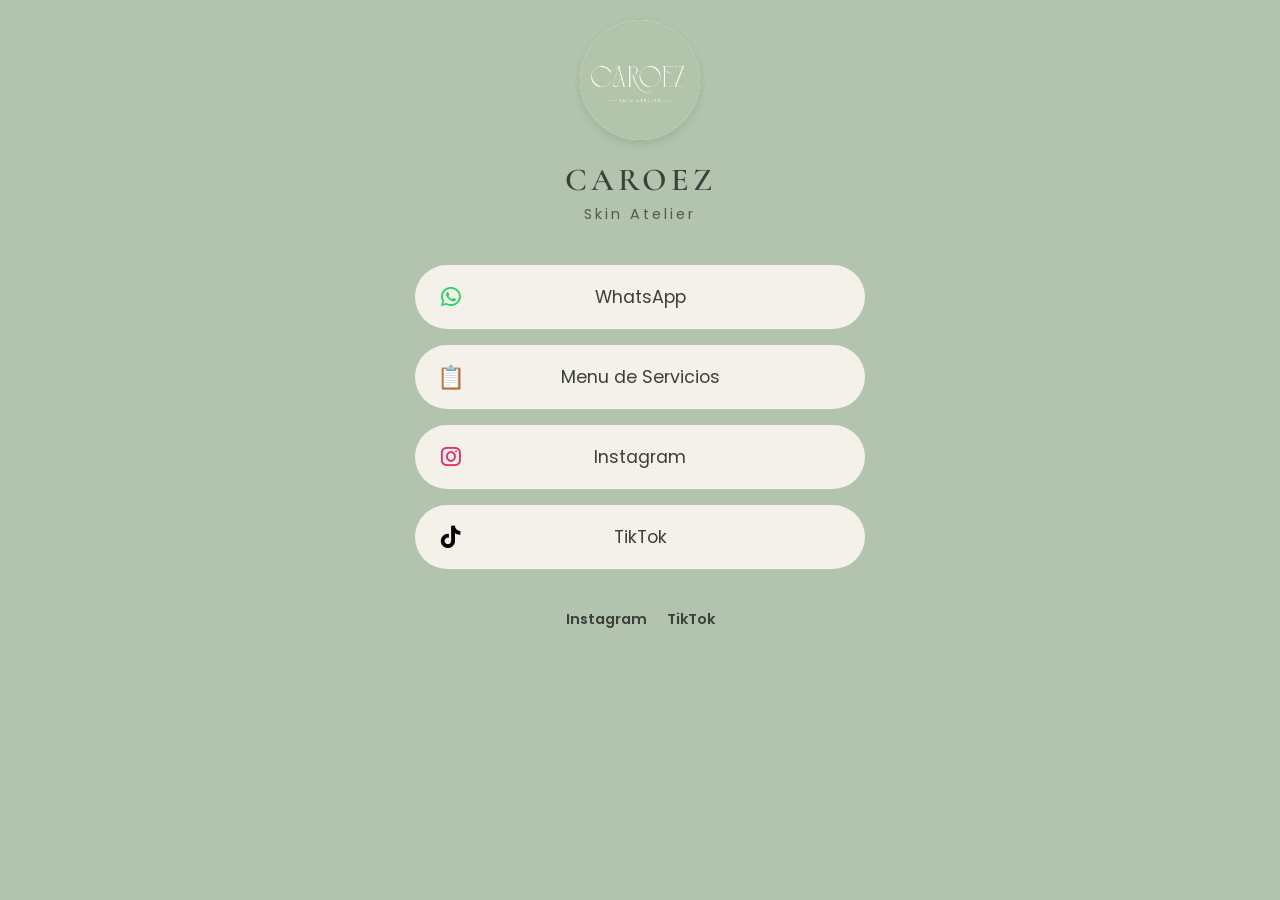
==== index.html @ abe813ae "Corrigiendo index.html a minúsculas para despliegue" ====
<!DOCTYPE html>
<html lang="en">
<head>
    <meta charset="UTF-8">
    <meta name="viewport" content="width=device-width, initial-scale=1.0">
    <title>Caroez | Skin Atelier</title>
    <link rel="stylesheet" href="caroez_design.css">
    <link href="https://fonts.googleapis.com/css2?family=Cormorant+Garamond:wght@400;600&family=Poppins:wght@300;400&display=swap" rel="stylesheet">
    <link rel="stylesheet" href="https://cdnjs.cloudflare.com/ajax/libs/font-awesome/6.5.1/css/all.min.css">
</head>
<body>

    <div class ="container">
        <header class="profile">
            <div class="logo-container">
                <img src="logo.jpg" alt="Caroez Logo" class="logo">
            </div>
            <h1>CAROEZ</h1>
                <p class="subtitle">Skin Atelier</p>
        </header>

        <main class="links">
            <a href="https://wa.me/523318914439?text=Hola!%20Me%20gustaría%20agendar%20una%20cita" class="link-card" target="_blank">
                <i class="fa-brands fa-whatsapp icon"></i> WhatsApp
            </a>
        
            <a href="servicios.html" class="link-card">
                <span class="icon">📋</span> Menu de Servicios
            </a>

            <a href="https://www.instagram.com/caroez_gdl/" class="link-card" target="_blank">
                <i class="fa-brands fa-instagram icon"></i> Instagram
            </a>

            <a href="#" class="link-card">
                <i class="fa-brands fa-tiktok icon"></i> TikTok
            </a>
        </main>

        <footer class="social-icons">
            <a href="https://www.instagram.com/caroez_gdl/" target="_blank">Instagram</a>
            <a href="#">TikTok</a>
        </footer>
    </div>
</body>
</html>
---- caroez_design.css ----
:root {
    --verde-fondo: #b2c4ad;
    --beige-claro: #f4f1ea;
    --texto-oscuro: #3d403a;
    --blanco: #ffffff;
}

* {
    margin: 0;
    padding: 0;
    box-sizing: border-box;
}

body {
    background-color: var(--verde-fondo);
    font-family: 'Poppins', sans-serif;
    color: var(--texto-oscuro);
    display: flex;
    justify-content: center;
    align-items: flex-start;
    min-height: 100vh;
    padding: 20px 40px;
}

.container {
    width: 100%;
    max-width: 450px;
    text-align: center;
}

.profile {
    margin-bottom: 40px;
}

.logo-container {
    width: 120px;
    height: 120px;
    background-color: var(--blanco);
    border-radius: 50%;
    margin: 0 auto 20px;
    display: flex;
    justify-content: center;
    align-items: center;
    overflow: hidden;
    box-shadow: 0 4px 8px rgba(0, 0, 0, 0.1);
}

.logo {
    width: 100%;
    height: 100%;
    object-fit: cover;
    display: block;
}

h1 {
    font-family: 'Cormorant Garamond', serif;
    font-size: 2rem;
    letter-spacing: 4px;
    font-weight: 600;
}

.subtitle {
    font-size: 0.9rem;
    letter-spacing: 3px;
    margin-top: 5px;
    opacity: 0.8;
}

.links {
    display: flex;
    flex-direction: column;
    gap: 16px;
    width: 100%;
}

.link-card {
    background-color: var(--beige-claro);
    color: var(--texto-oscuro);
    text-decoration: none;
    padding: 18px 20px;
    border-radius: 50px;
    font-weight: 400;
    font-size: 1.1rem;
    transition: all 0.3s ease;
    display: flex;
    align-items: center;
    justify-content: center;
    position: relative;
    border: 1px solid transparent;
}

.link-card:hover {
    transform: scale(1.02);
    background-color: var(--blanco);
    border: 1px solid rgba(0,0,0,0.1);
}

.icon {
    font-size: 1.4rem;
    position: absolute;
    left: 20px;
    display: flex;
    align-items: center;
    justify-content: center;
    width: 30px;
}

.fa-whatsapp { 
    color: #25D366; 
}

.fa-instagram { 
    color: #E1306C; 
}

.fa-tiktok { 
    color: #000000; 
}

.social-icons {
    margin-top: 40px;
    display: flex;
    justify-content: center;
    gap: 20px;
}

.social-icons a {
    color: var(--texto-oscuro);
    text-decoration: none;
    font-size: 0.9rem;
    font-weight: 600;
}

.service-info {
    display: flex;
    justify-content: space-between;
    width: 70%; /* Ajusta según el ancho de tus botones */
    align-items: center;
}

.service-name {
    font-family: 'Cormorant Garamond', serif;
    font-size: 1.4rem;
    letter-spacing: 2px;
    font-weight: 600;
}

.service-price {
    font-weight: 600;
    color: #6d4c41; /* Tono café de tu imagen original */
}

.service-tagline {
    font-size: 0.85rem;
    font-style: italic;
    margin: 10px 0;
    color: #8fa689;
}

.service-details {
    font-size: 0.8rem;
    line-height: 1.5;
}

.service-details ul {
    margin: 5px 0 10px 15px;
    padding: 0;
}

.service-card {
    background-color: var(--beige-claro);
    border-radius: 25px;
    padding: 25px;
    margin-bottom: 20px;
    text-align: left;
    color: var(--texto-oscuro);
    box-shadow: 0 4px 15px rgba(0,0,0,0.05);
}

.service-header {
    display: flex;
    justify-content: space-between;
    align-items: center;
    border-bottom: 1px solid rgba(0,0,0,0.1);
    padding-bottom: 10px;
}

.benefits {
    font-size: 0.75rem;
    border-top: 1px dashed rgba(0,0,0,0.1);
    padding-top: 10px;
}

.btn-book {
    display: flex; /* Esto alinea el icono y el texto */
    align-items: center;
    justify-content: center;
    text-align: center;
    background-color: var(--verde-fondo); /* Asegúrate de tener esta variable definida */
    color: white;
    text-decoration: none;
    padding: 12px 20px;
    margin-top: 15px;
    border-radius: 50px;
    font-size: 0.95rem;
    transition: 0.3s ease;
    gap: 10px; /* Espacio entre el icono y el texto */
    width: fit-content; /* El botón se ajusta al texto */
    margin-left: auto; /* Lo empuja a la derecha */
}

.btn-book i {
    font-size: 1.1rem; /* Un poco más grande el icono de WA */
}

.btn-book:hover {
    filter: brightness(0.9);
    transform: scale(1.02);
}

.btn-back {
    display: flex;
    align-items: center;
    gap: 10px;
    background-color: rgba(255, 255, 255, 0.4); /* Blanco traslúcido muy sutil */
    color: #5d6d59; /* Un verde oliva oscuro para el texto */
    text-decoration: none;
    padding: 12px 30px;
    border-radius: 50px;
    font-family: 'Poppins', sans-serif;
    font-size: 0.9rem;
    font-weight: 400;
    letter-spacing: 1px;
    border: 1px solid rgba(93, 109, 89, 0.2);
    transition: all 0.3s ease;
}

.btn-back:hover {
    background-color: #f4f1ea; /* El beige claro de tus tarjetas */
    color: #6d4c41; /* El café de tus precios */
    transform: translateY(-2px);
    box-shadow: 0 4px 10px rgba(0,0,0,0.05);
}

.btn-back i {
    font-size: 0.8rem;
}

.fa-wand-magic-sparkles, .fa-gem, .fa-arrow-up-right-dots, .fa-hourglass-half {
    color: #A8C0A0;
}

.footer-container {
    margin-top: 50px;
    padding-bottom: 60px;
    display: flex;
    justify-content: center;
}
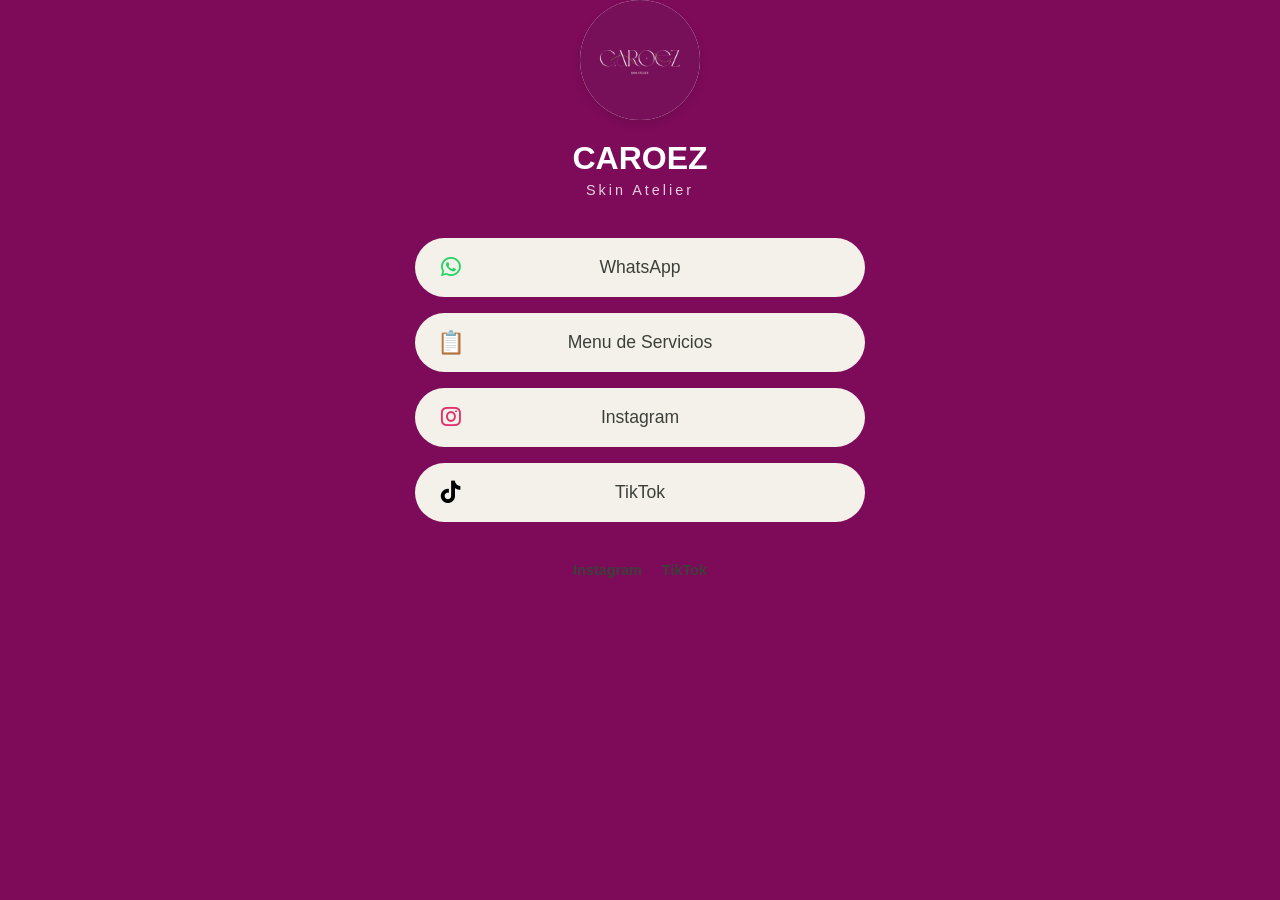
==== commit b70f5c81: "changes" ====
--- a/index.html
+++ b/index.html
@@ -4,6 +4,8 @@
     <meta charset="UTF-8">
     <meta name="viewport" content="width=device-width, initial-scale=1.0">
     <title>Caroez | Skin Atelier</title>
+    <link rel="icon" type="image/jpg" href="logo2.jpg">
+    <link rel="apple-touch-icon" href="logo2.jpg">
     <link rel="stylesheet" href="caroez_design.css">
     <link href="https://fonts.googleapis.com/css2?family=Cormorant+Garamond:wght@400;600&family=Poppins:wght@300;400&display=swap" rel="stylesheet">
     <link rel="stylesheet" href="https://cdnjs.cloudflare.com/ajax/libs/font-awesome/6.5.1/css/all.min.css">
@@ -13,7 +15,7 @@
     <div class ="container">
         <header class="profile">
             <div class="logo-container">
-                <img src="logo.jpg" alt="Caroez Logo" class="logo">
+                <img src="logo2.jpg" alt="Caroez Logo" class="logo">
             </div>
             <h1>CAROEZ</h1>
                 <p class="subtitle">Skin Atelier</p>
@@ -32,14 +34,14 @@
                 <i class="fa-brands fa-instagram icon"></i> Instagram
             </a>
 
-            <a href="#" class="link-card">
+            <a href="https://www.tiktok.com/@caroez_gdl?_r=1&_t=ZS-96Mw4SElnMK" class="link-card" target="_blank">
                 <i class="fa-brands fa-tiktok icon"></i> TikTok
             </a>
         </main>
 
         <footer class="social-icons">
             <a href="https://www.instagram.com/caroez_gdl/" target="_blank">Instagram</a>
-            <a href="#">TikTok</a>
+            <a href="https://www.tiktok.com/@caroez_gdl?_r=1&_t=ZS-96Mw4SElnMK" target="_blank">TikTok</a>
         </footer>
     </div>
 </body>
--- a/caroez_design.css
+++ b/caroez_design.css
@@ -12,14 +12,44 @@
 }
 
 body {
-    background-color: var(--verde-fondo);
-    font-family: 'Poppins', sans-serif;
-    color: var(--texto-oscuro);
+    background-color:#7d0b59;
+    font-family: 'Segoe UI', Tahoma, Geneva, Verdana, sans-serif;
+    margin: 0;
+    color: #ffffff;
     display: flex;
     justify-content: center;
     align-items: flex-start;
     min-height: 100vh;
-    padding: 20px 40px;
+    padding: 0;
+}
+
+.button, .menu-option, .categoria-btn {
+    background-color: #fcfaf7; /* Un blanco hueso muy sutil para suavizar */
+    color: #7d0b59; /* El texto interno lleva el morado del logo */
+    border: none;
+    padding: 15px 30px;
+    margin: 12px auto;
+    border-radius: 30px; /* Bordes redondeados premium */
+    display: flex;
+    align-items: center;
+    justify-content: center;
+    font-weight: 500;
+    text-decoration: none;
+    box-shadow: 0 4px 10px rgba(0, 0, 0, 0.15);
+    transition: all 0.3s ease;
+    width: 85%;
+    max-width: 400px;
+}
+
+.precio, .duracion, .acento-marca {
+    color: #b1d235; /* Este es el verde lima sutil de las líneas de tu logo, ¡resaltará increíble sobre el morado! */
+    font-weight: bold;
+}
+
+.button:hover, .menu-option:hover, .categoria-btn:hover {
+    transform: translateY(-2px);
+    box-shadow: 0 6px 15px rgba(0, 0, 0, 0.25);
+    background-color: #ffffff;
 }
 
 .container {
@@ -52,11 +82,18 @@
     display: block;
 }
 
-h1 {
-    font-family: 'Cormorant Garamond', serif;
-    font-size: 2rem;
-    letter-spacing: 4px;
-    font-weight: 600;
+h1, h2, h3 {
+    color: #ffffff;
+    text-align: center;
+}
+
+.card-servicio {
+    background-color: rgba(255, 255, 255, 0.07); /* Un fondo blanco ultra transparente para separar los servicios sin perder el fondo morado */
+    border: 1px solid rgba(255, 255, 255, 0.15);
+    border-radius: 15px;
+    padding: 20px;
+    margin: 15px auto;
+    max-width: 500px;
 }
 
 .subtitle {
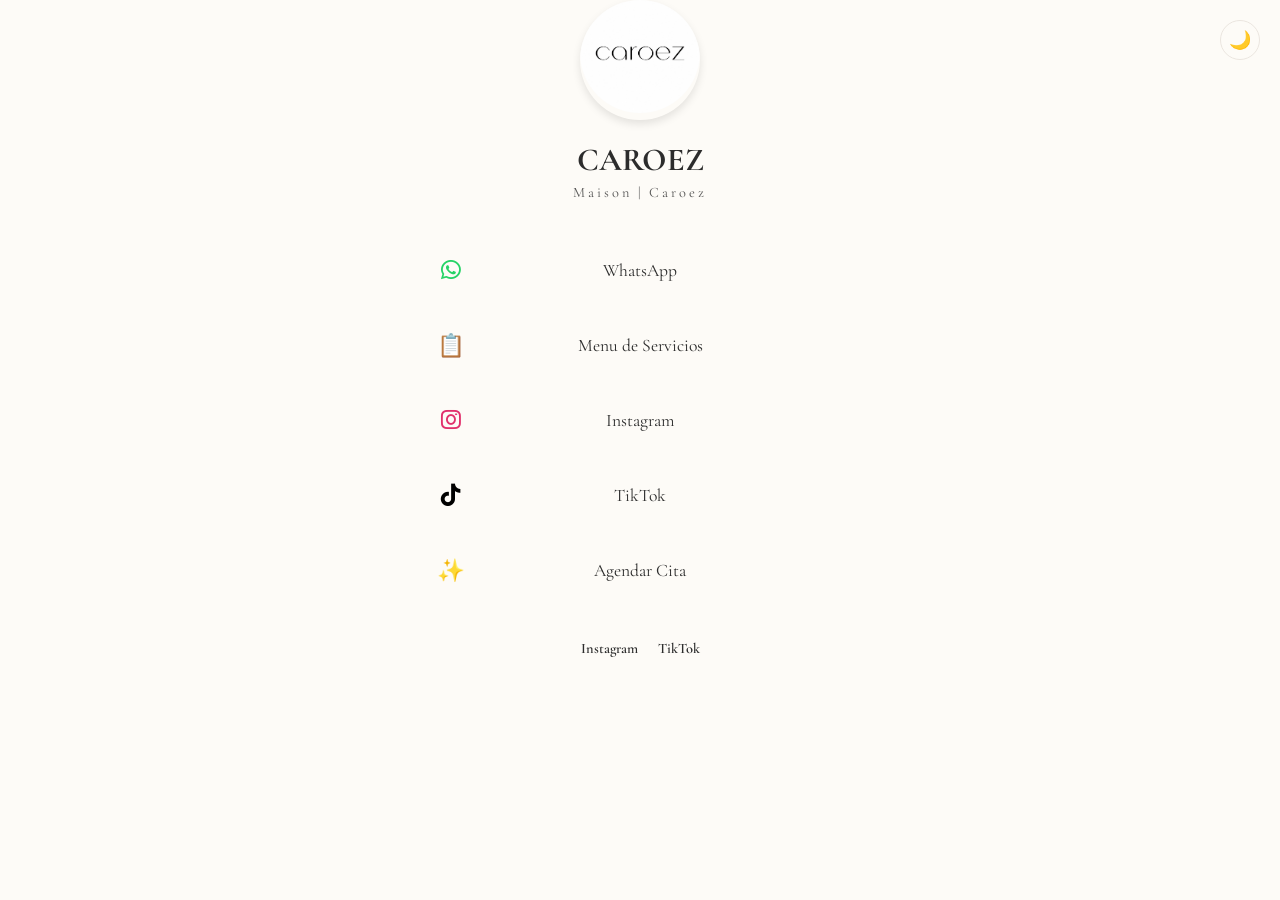
==== commit e7bf8b6a: "Cambio total de pagina Se rediseno por completo la pagina conforme a las instrucciones del cliente" ====
--- a/index.html
+++ b/index.html
@@ -3,26 +3,30 @@
 <head>
     <meta charset="UTF-8">
     <meta name="viewport" content="width=device-width, initial-scale=1.0">
-    <title>Caroez | Skin Atelier</title>
-    <link rel="icon" type="image/jpg" href="logo2.jpg">
-    <link rel="apple-touch-icon" href="logo2.jpg">
+    <title>Maison | Caroez</title>
+    <link rel="icon" type="image/jpg" href="logo3.jpg">
+    <link rel="apple-touch-icon" href="logo3.jpg">
     <link rel="stylesheet" href="caroez_design.css">
     <link href="https://fonts.googleapis.com/css2?family=Cormorant+Garamond:wght@400;600&family=Poppins:wght@300;400&display=swap" rel="stylesheet">
     <link rel="stylesheet" href="https://cdnjs.cloudflare.com/ajax/libs/font-awesome/6.5.1/css/all.min.css">
 </head>
 <body>
 
+    <button id="darkModeToggle" style="position: fixed; top: 20px; right: 20px; background: none; border: 1px solid var(--border-color); border-radius: 50%; width: 40px; height: 40px; cursor: pointer; font-size: 18px; display: flex; align-items: center; justify-content: center; z-index: 1000;">
+        <span id="darkModeIcon">🌙</span>
+    </button>
+
     <div class ="container">
         <header class="profile">
             <div class="logo-container">
-                <img src="logo2.jpg" alt="Caroez Logo" class="logo">
+                <img src="logo3.jpg" alt="Caroez Logo" class="logo">
             </div>
             <h1>CAROEZ</h1>
-                <p class="subtitle">Skin Atelier</p>
+                <p class="subtitle">Maison | Caroez</p>
         </header>
 
         <main class="links">
-            <a href="https://wa.me/523318914439?text=Hola!%20Me%20gustaría%20agendar%20una%20cita" class="link-card" target="_blank">
+            <a href="https://wa.me/523311550203?text=Hola!%20Me%20gustaría%20agendar%20una%20cita" class="link-card" target="_blank">
                 <i class="fa-brands fa-whatsapp icon"></i> WhatsApp
             </a>
         
@@ -37,6 +41,10 @@
             <a href="https://www.tiktok.com/@caroez_gdl?_r=1&_t=ZS-96Mw4SElnMK" class="link-card" target="_blank">
                 <i class="fa-brands fa-tiktok icon"></i> TikTok
             </a>
+
+            <a href="citas.html" class="link-card">
+                <span class="icon">✨</span> Agendar Cita
+            </a>
         </main>
 
         <footer class="social-icons">
@@ -44,5 +52,6 @@
             <a href="https://www.tiktok.com/@caroez_gdl?_r=1&_t=ZS-96Mw4SElnMK" target="_blank">TikTok</a>
         </footer>
     </div>
+    <script src="script.js"></script>
 </body>
 </html>
--- a/caroez_design.css
+++ b/caroez_design.css
@@ -1,8 +1,21 @@
 :root {
-    --verde-fondo: #b2c4ad;
-    --beige-claro: #f4f1ea;
-    --texto-oscuro: #3d403a;
-    --blanco: #ffffff;
+    --bg-color: #fdfbf7;        /* Fondo cálido suave */
+    --card-bg: #ffffff;         /* Fondo de tarjetas */
+    --text-color: #2c2c2c;      /* Texto principal */
+    --text-muted: #6b705c;      /* Subtítulos */
+    --border-color: #eae5df;    /* Bordes y líneas */
+    --btn-bg: #1a1a1a;          /* Botones principales */
+    --btn-text: #ffffff;
+}
+
+body.dark-mode {
+    --bg-color: #121212;        /* Fondo negro elegante para la noche */
+    --card-bg: #1e1e1e;         /* Tarjetas en gris oscuro */
+    --text-color: #f3f3f3;      /* Texto blanco suave */
+    --text-muted: #a0a0a0;      /* Subtítulos más claros */
+    --border-color: #333333;    /* Bordes sutiles oscuros */
+    --btn-bg: #ffffff;          /* Botones blancos en modo oscuro */
+    --btn-text: #121212;
 }
 
 * {
@@ -12,10 +25,11 @@
 }
 
 body {
-    background-color:#7d0b59;
-    font-family: 'Segoe UI', Tahoma, Geneva, Verdana, sans-serif;
+    background-color: var(--bg-color); /* Un beige muy claro y elegante */
+    font-family: 'Cormorant Garamond', serif; /* Tipografía elegante y sofisticada */
     margin: 0;
-    color: #ffffff;
+    color: var(--text-color); /* Un gris oscuro para el texto, más suave que el negro puro */
+    transition: background-color 0.3s ease, color 0.3s ease;
     display: flex;
     justify-content: center;
     align-items: flex-start;
@@ -83,8 +97,19 @@
 }
 
 h1, h2, h3 {
-    color: #ffffff;
+    color: var(--text-color);
     text-align: center;
+}
+
+.header-section img, 
+header img, 
+.logo-servicios {
+    width: 130px;
+    height: 130px;
+    border-radius: 50%;
+    object-fit: cover; /* Evita que la imagen se distorsione */
+    display: block;
+    margin: 0 auto 15px auto; /* Lo mantiene centrado */
 }
 
 .card-servicio {
@@ -184,7 +209,7 @@
 
 .service-price {
     font-weight: 600;
-    color: #6d4c41; /* Tono café de tu imagen original */
+    color: var(--text-color); /* Tono café de tu imagen original */
 }
 
 .service-tagline {
@@ -213,7 +238,7 @@
     color: var(--texto-oscuro);
     box-shadow: 0 4px 15px rgba(0,0,0,0.05);
 }
-
+H1
 .service-header {
     display: flex;
     justify-content: space-between;
@@ -234,7 +259,7 @@
     justify-content: center;
     text-align: center;
     background-color: var(--verde-fondo); /* Asegúrate de tener esta variable definida */
-    color: white;
+    color: var(--text-color);
     text-decoration: none;
     padding: 12px 20px;
     margin-top: 15px;
@@ -292,4 +317,169 @@
     padding-bottom: 60px;
     display: flex;
     justify-content: center;
+}
+
+/* --- Estilos para la sección de Citas --- */
+.booking-container {
+    width: 100%;
+    max-width: 480px;
+    padding: 30px;
+    background-color: var(--card-bg);
+    border-radius: 12px;
+    border: 1px solid var(--border-color);
+    box-shadow: 0 4px 20px rgba(0, 0, 0, 0.04);
+    box-sizing: border-box;
+}
+
+.form-group {
+    margin-bottom: 18px;
+    text-align: left;
+}
+
+.form-group label {
+    display: block;
+    margin-bottom: 6px;
+    font-weight: 500;
+    color: #333333; /* Gris oscuro para los labels */
+}
+
+.form-group input, 
+.form-group select {
+    width: 100%;
+    padding: 12px;
+    border-radius: 8px;
+    border: 1px solid var(--border-color);
+    background-color: var(--card-bg);
+    color: var(--text-color);
+    font-size: 15px;
+    box-sizing: border-box;
+}
+
+.form-group input, 
+.form-group select,
+.form-group textarea {
+    font-family: 'Cormorant Garamond', serif; /* O la fuente principal que use tu proyecto */
+    font-size: 16px; /* Asegura un tamaño cómodo de lectura */
+    color: var(--text-color);
+}
+
+.btn-confirmar {
+    width: 100%;
+    background-color: var(--btn-bg);
+    color: var(--btn-text);
+    font-weight: bold;
+    padding: 14px;
+    border: none;
+    border-radius: 25px;
+    cursor: pointer;
+    font-size: 16px;
+    transition: all 0.3s ease;
+    margin-top: 10px;
+}
+
+.btn-confirmar:hover {
+    background-color: #333333;
+    transform: translateY(-2px);
+}
+
+.main-booking-wrapper {
+    display: flex;
+    flex-direction: column;
+    align-items: center;
+    justify-content: center;
+    padding: 30px 20px;
+    box-sizing: border-box;
+}
+
+.header-section {
+    text-align: center;
+    margin-bottom: 25px;
+}
+
+.logo-citas {
+    width: 110px;
+    height: 110px;
+    border-radius: 50%;
+    object-fit: cover;
+    margin-bottom: 12px;
+    box-shadow: 0 4px 10px rgba(0, 0, 0, 0.05);
+}
+
+.header-section h1 {
+    font-size: 28px;
+    color: var(--text-color);
+    margin: 5px 0;
+}
+
+.sub-title-atelier {
+    color: #6b705c; /* Un tono neutro elegante acorde al lujo silencioso */
+    font-weight: 500;
+    font-size: 16px;
+    letter-spacing: 1px;
+    margin: 0;
+}
+
+.services-category-title {
+    font-size: 14px;
+    font-weight: 600;
+    text-transform: uppercase;
+    letter-spacing: 1.5px;
+    color: var(--text-muted);
+    margin: 18px 0 10px 0;
+}
+
+.service-options-grid {
+    display: grid;
+    grid-template-columns: repeat(auto-fill, minmax(140px, 1fr));
+    gap: 10px;
+}
+
+.service-card {
+    background-color: var(--card-bg);
+    border: 1px solid var(--border-color);
+    border-radius: 10px;
+    padding: 12px 14px;
+    cursor: pointer;
+    display: flex;
+    flex-direction: column;
+    justify-content: space-between;
+    transition: all 0.25s ease;
+    user-select: none;
+}
+
+.service-card:hover {
+    border-color: var(--text-color);
+    transform: translateY(-2px);
+}
+
+.service-card.selected {
+    background-color: var(--btn-bg);
+    color: var(--btn-text);
+    border-color: var(--btn-bg);
+    box-shadow: 0 4px 12px rgba(0,0,0,0.1);
+}
+
+.service-card.selected .service-name,
+.service-card.selected .service-price {
+    color: var(--btn-text) !important;
+}
+
+.service-name {
+    font-size: 14px;
+    font-weight: 500;
+    margin-bottom: 6px;
+    color: var(--text-color);
+    line-height: 1.2;
+}
+
+.service-price {
+    font-size: 13px;
+    font-weight: 600;
+    color: var(--text-muted);
+}
+
+#mensaje-status {
+    margin-top: 15px;
+    font-weight: bold;
+    font-size: 15px;
 }
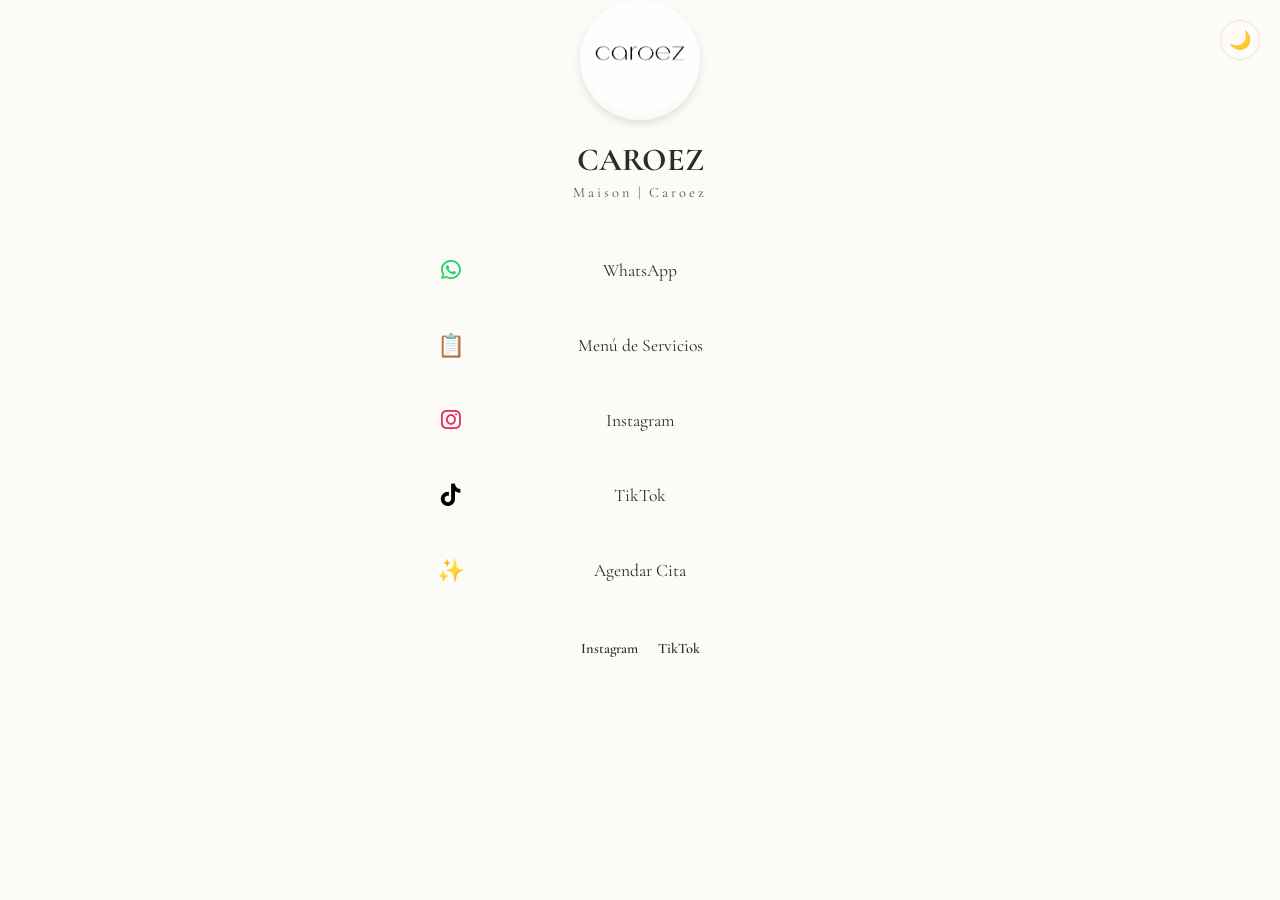
==== commit 6f68e0fc: "Cambios" ====
--- a/index.html
+++ b/index.html
@@ -31,7 +31,7 @@
             </a>
         
             <a href="servicios.html" class="link-card">
-                <span class="icon">📋</span> Menu de Servicios
+                <span class="icon">📋</span> Menú de Servicios
             </a>
 
             <a href="https://www.instagram.com/caroez_gdl/" class="link-card" target="_blank">
--- a/caroez_design.css
+++ b/caroez_design.css
@@ -38,9 +38,9 @@
 }
 
 .button, .menu-option, .categoria-btn {
-    background-color: #fcfaf7; /* Un blanco hueso muy sutil para suavizar */
-    color: #7d0b59; /* El texto interno lleva el morado del logo */
-    border: none;
+    background-color: var(--card-bg); /* Un blanco hueso muy sutil para suavizar */
+    color: var(--text-color); /* El texto interno lleva el morado del logo */
+    border: 1px solid var(--border-color);
     padding: 15px 30px;
     margin: 12px auto;
     border-radius: 30px; /* Bordes redondeados premium */
@@ -63,7 +63,7 @@
 .button:hover, .menu-option:hover, .categoria-btn:hover {
     transform: translateY(-2px);
     box-shadow: 0 6px 15px rgba(0, 0, 0, 0.25);
-    background-color: #ffffff;
+    border-color: var(--text-color);
 }
 
 .container {
